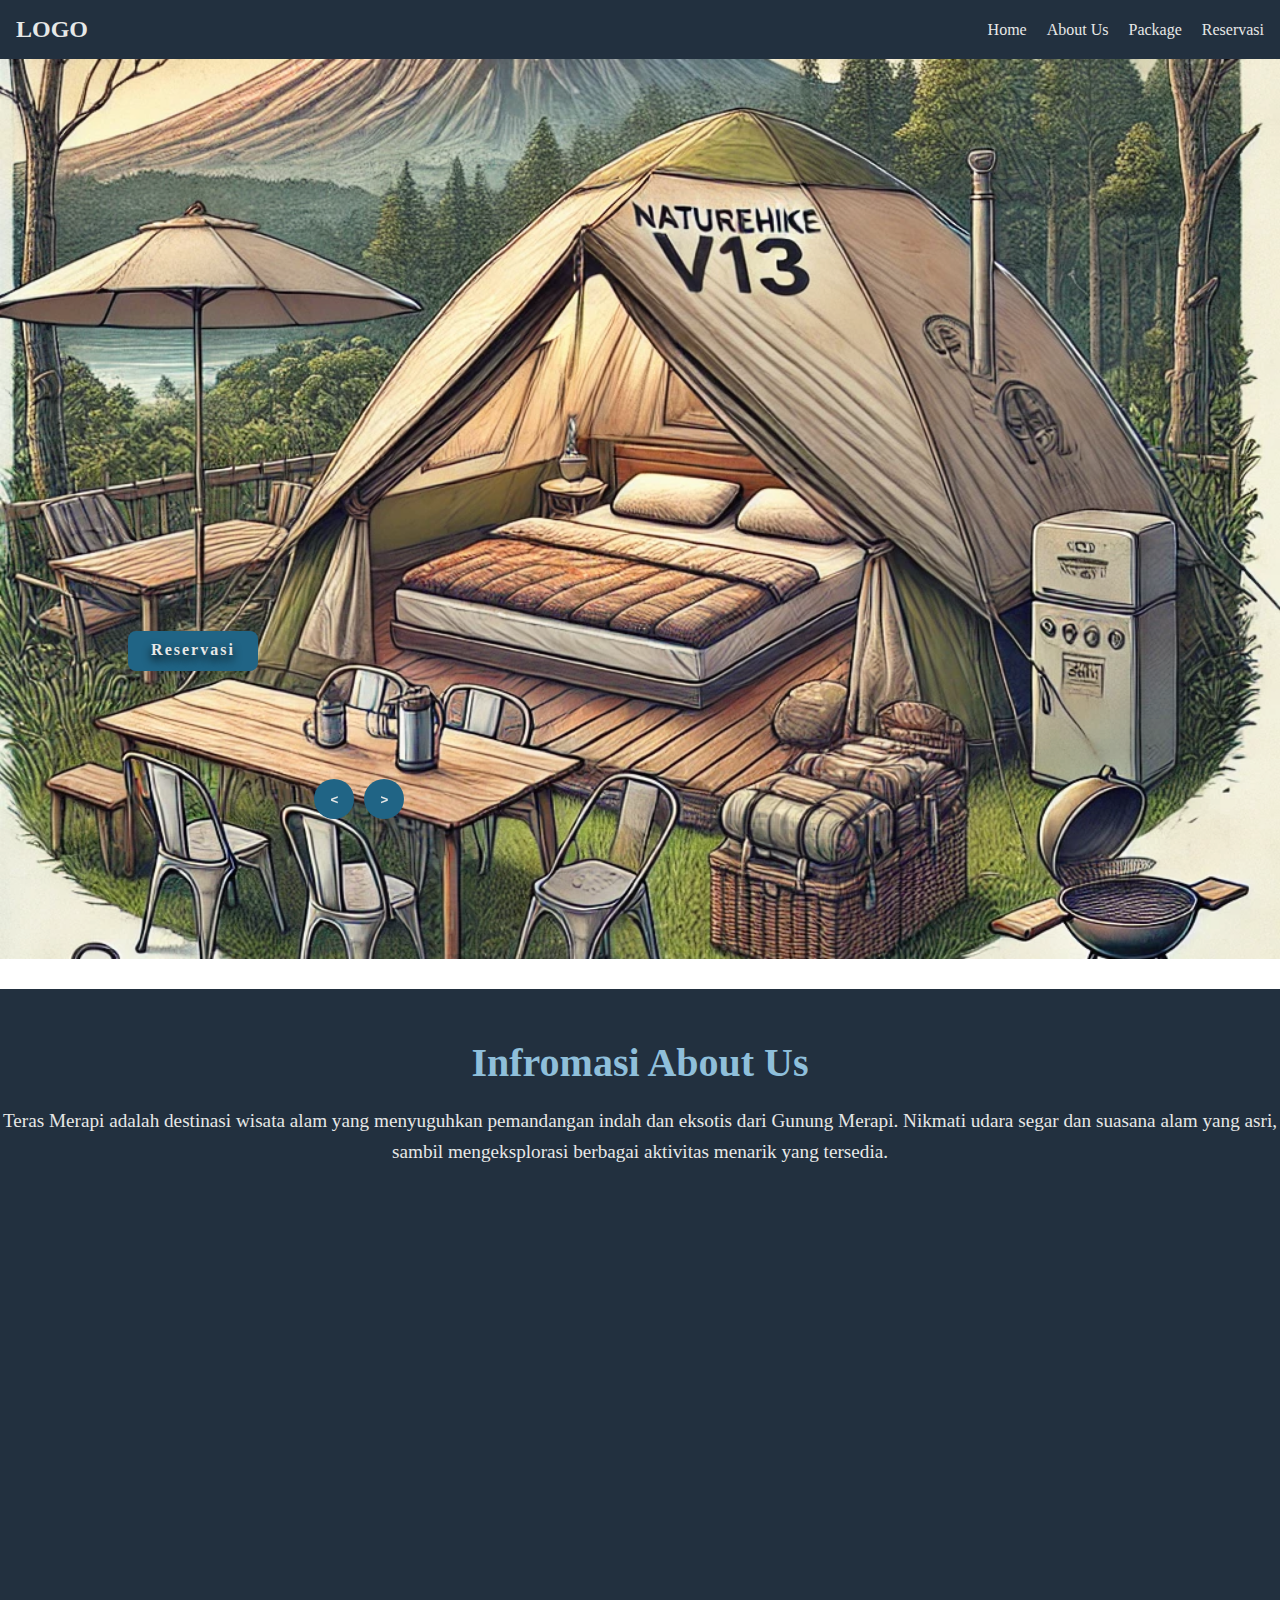
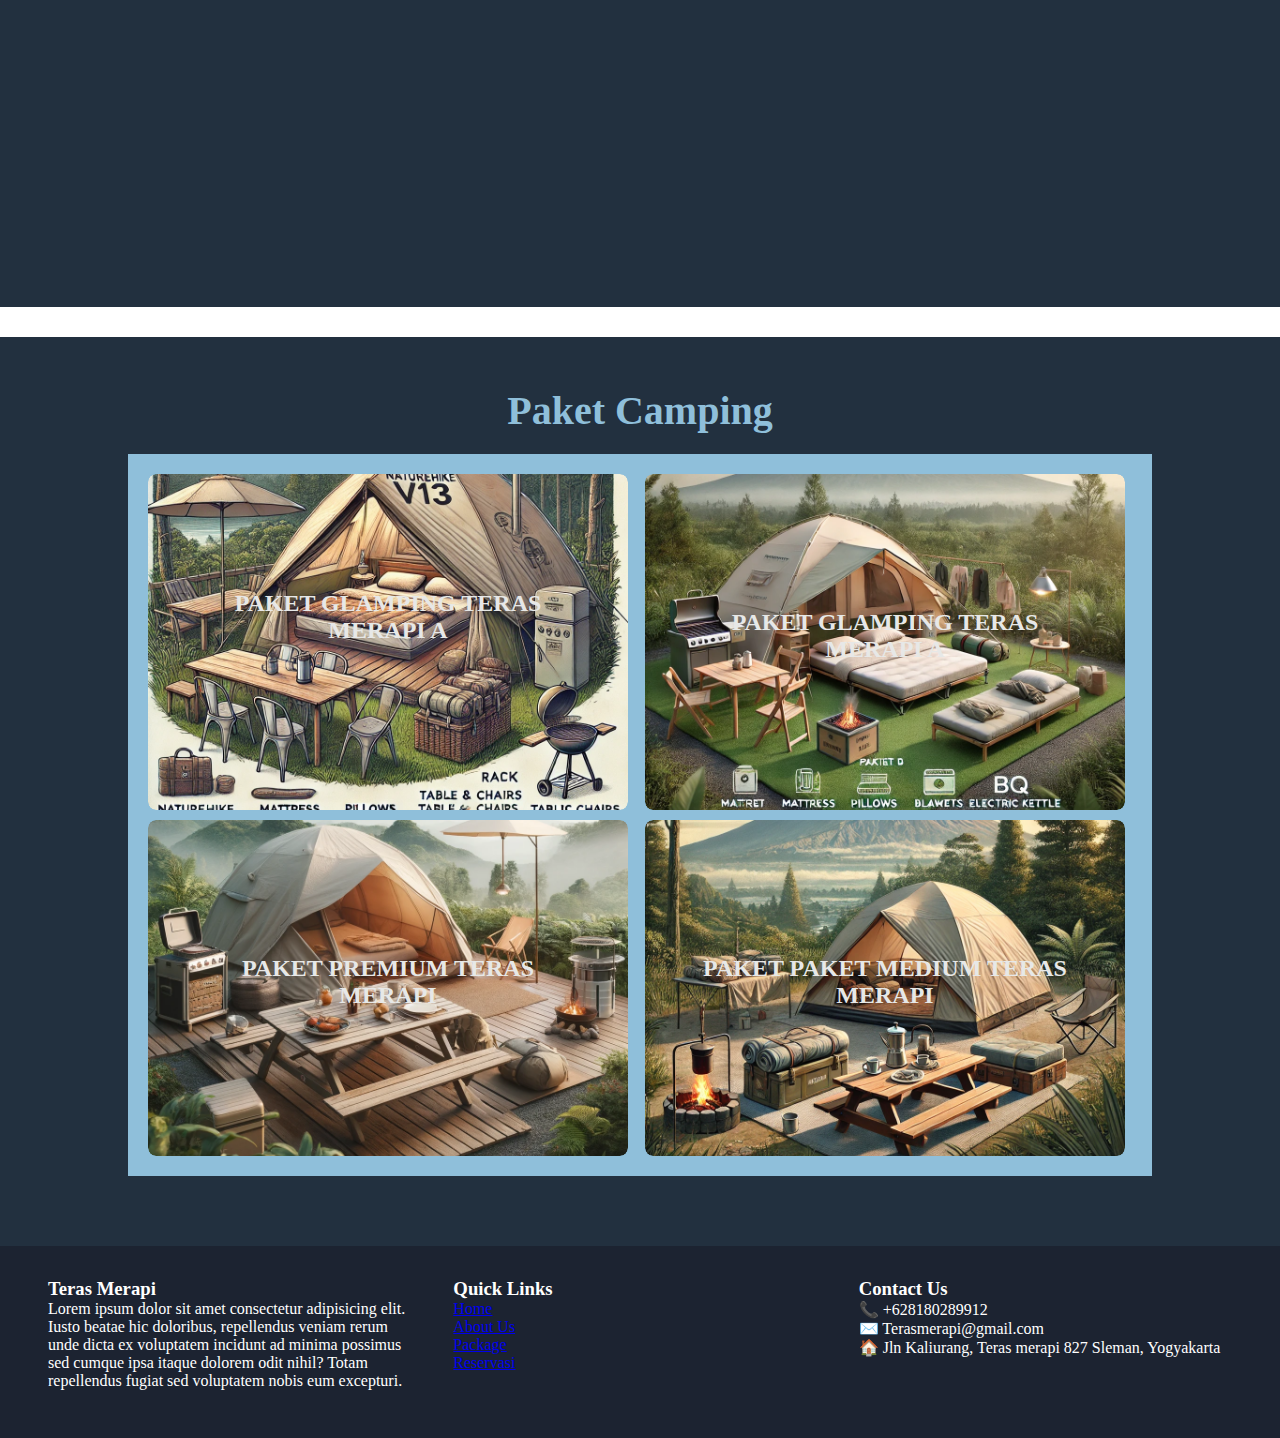
==== index.html @ a27c9b17 "11/10/2024" ====
<!DOCTYPE html>
<html lang="id">
  <head>
    <meta charset="UTF-8" />
    <meta name="viewport" content="width=device-width, initial-scale=1.0" />
    <title>Pengalihan</title>
    <script>
      // Mengalihkan pengguna segera setelah halaman dimuat
      window.onload = function () {
        window.location.href = "customers/1-HOME/index.html";
      };
    </script>
  </head>
  <body>
    <h1>Anda sedang dialihkan...</h1>
    <p>
      Jika tidak dialihkan, silakan
      <a href="customers/1-HOME/index.html">klik di sini</a>.
    </p>
  </body>
</html>
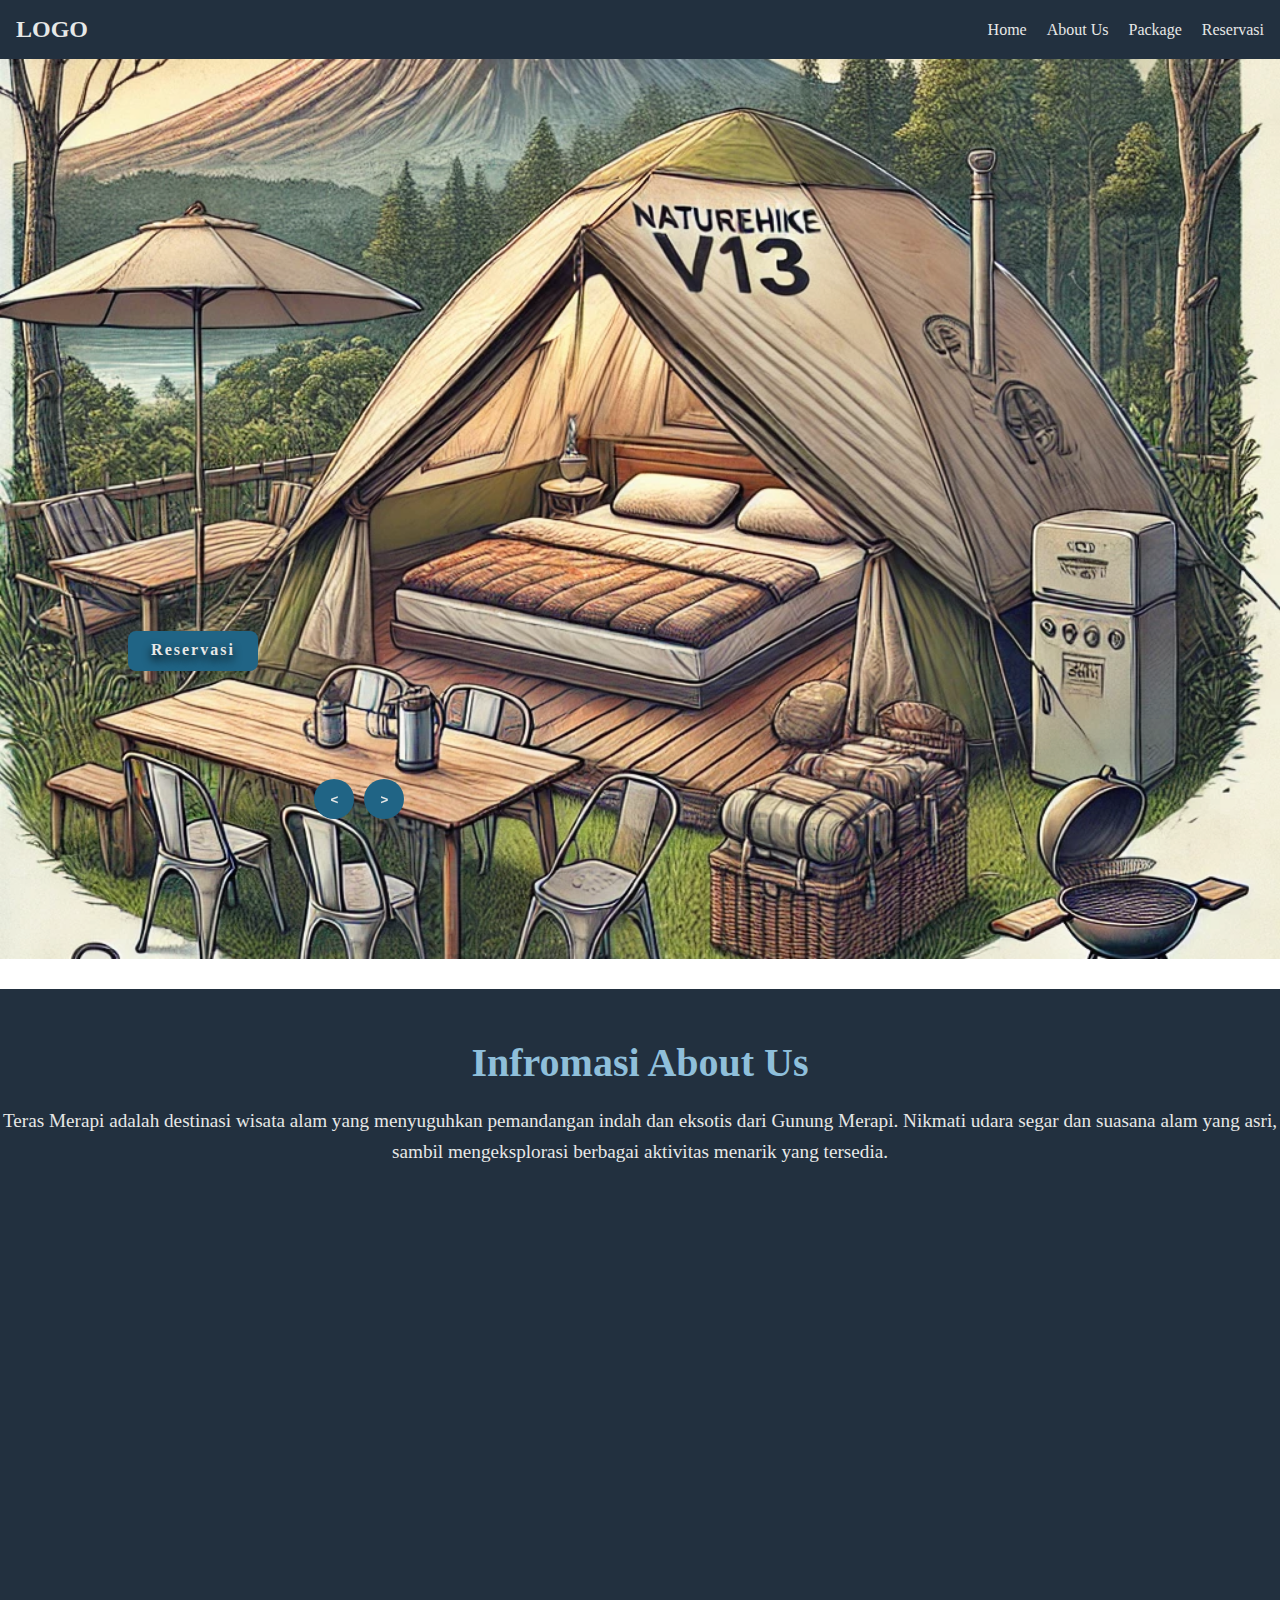
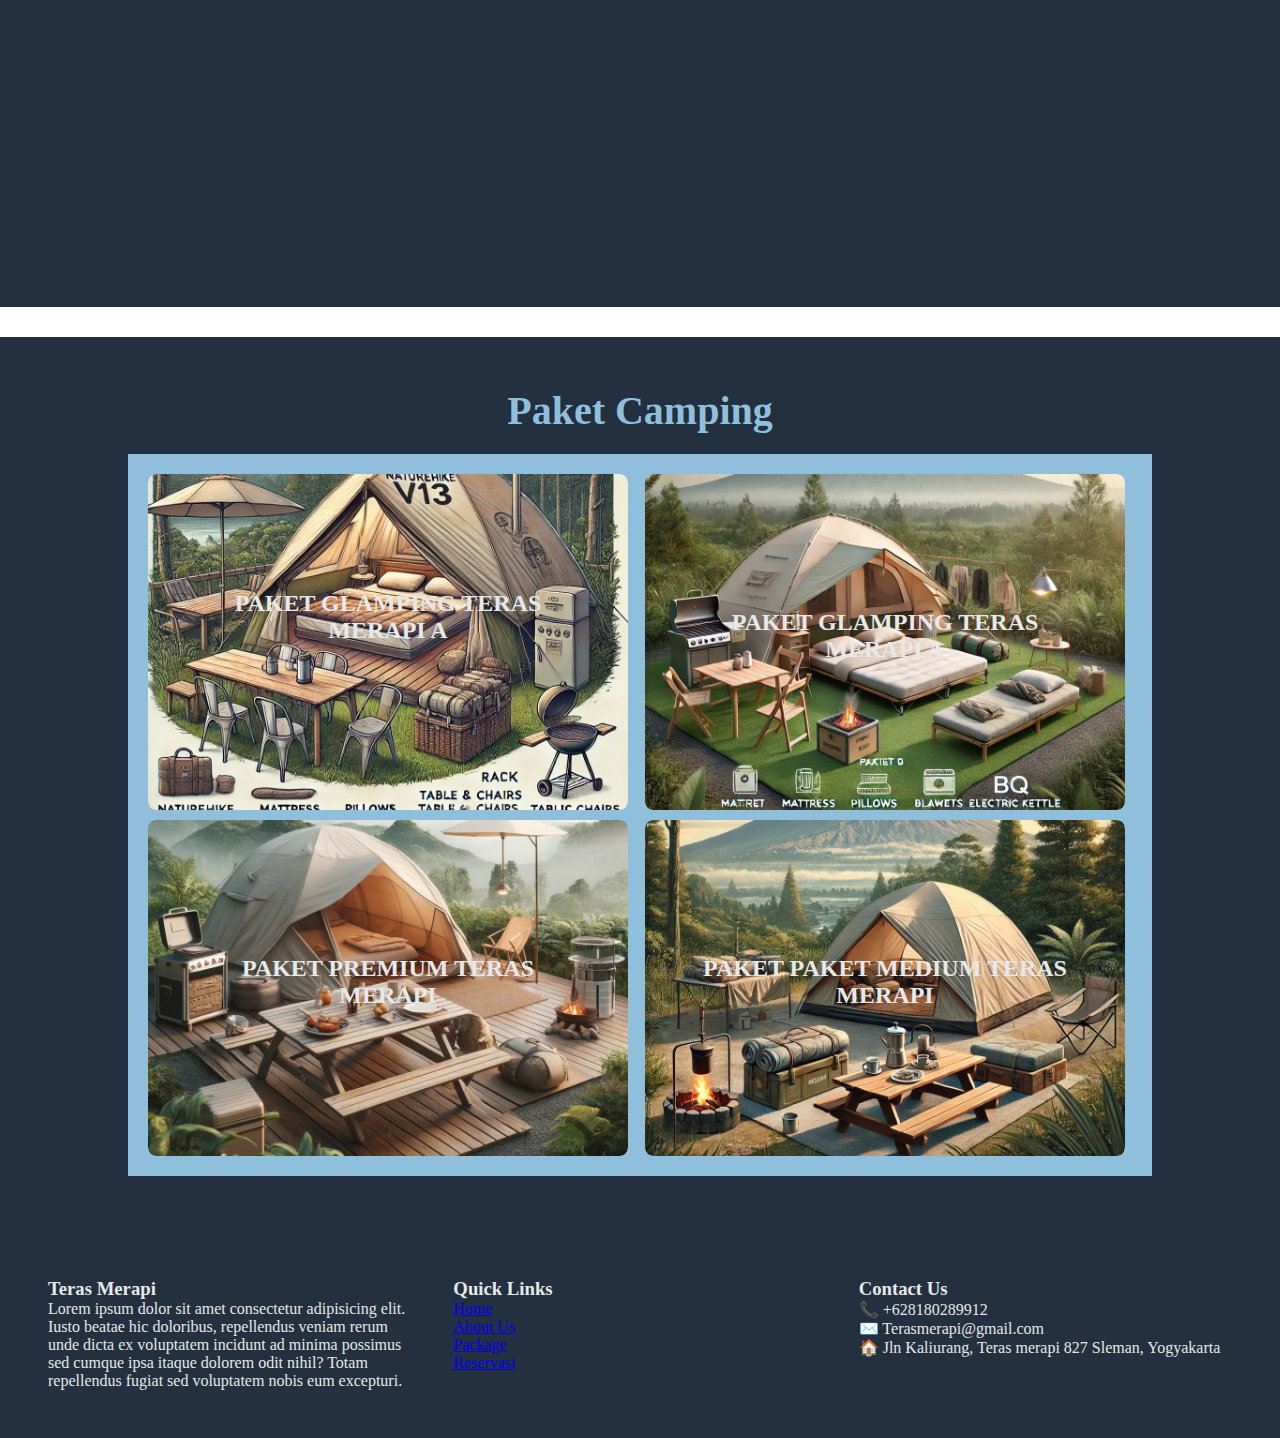
==== commit 0dbc2315: "Update index.html" ====
--- a/index.html
+++ b/index.html
@@ -7,7 +7,7 @@
     <script>
       // Mengalihkan pengguna segera setelah halaman dimuat
       window.onload = function () {
-        window.location.href = "customers/1-HOME/index.html";
+        window.location.href = "customers/1-HOME/";
       };
     </script>
   </head>
@@ -15,7 +15,7 @@
     <h1>Anda sedang dialihkan...</h1>
     <p>
       Jika tidak dialihkan, silakan
-      <a href="customers/1-HOME/index.html">klik di sini</a>.
+      <a href="customers/1-HOME/">klik di sini</a>.
     </p>
   </body>
 </html>
